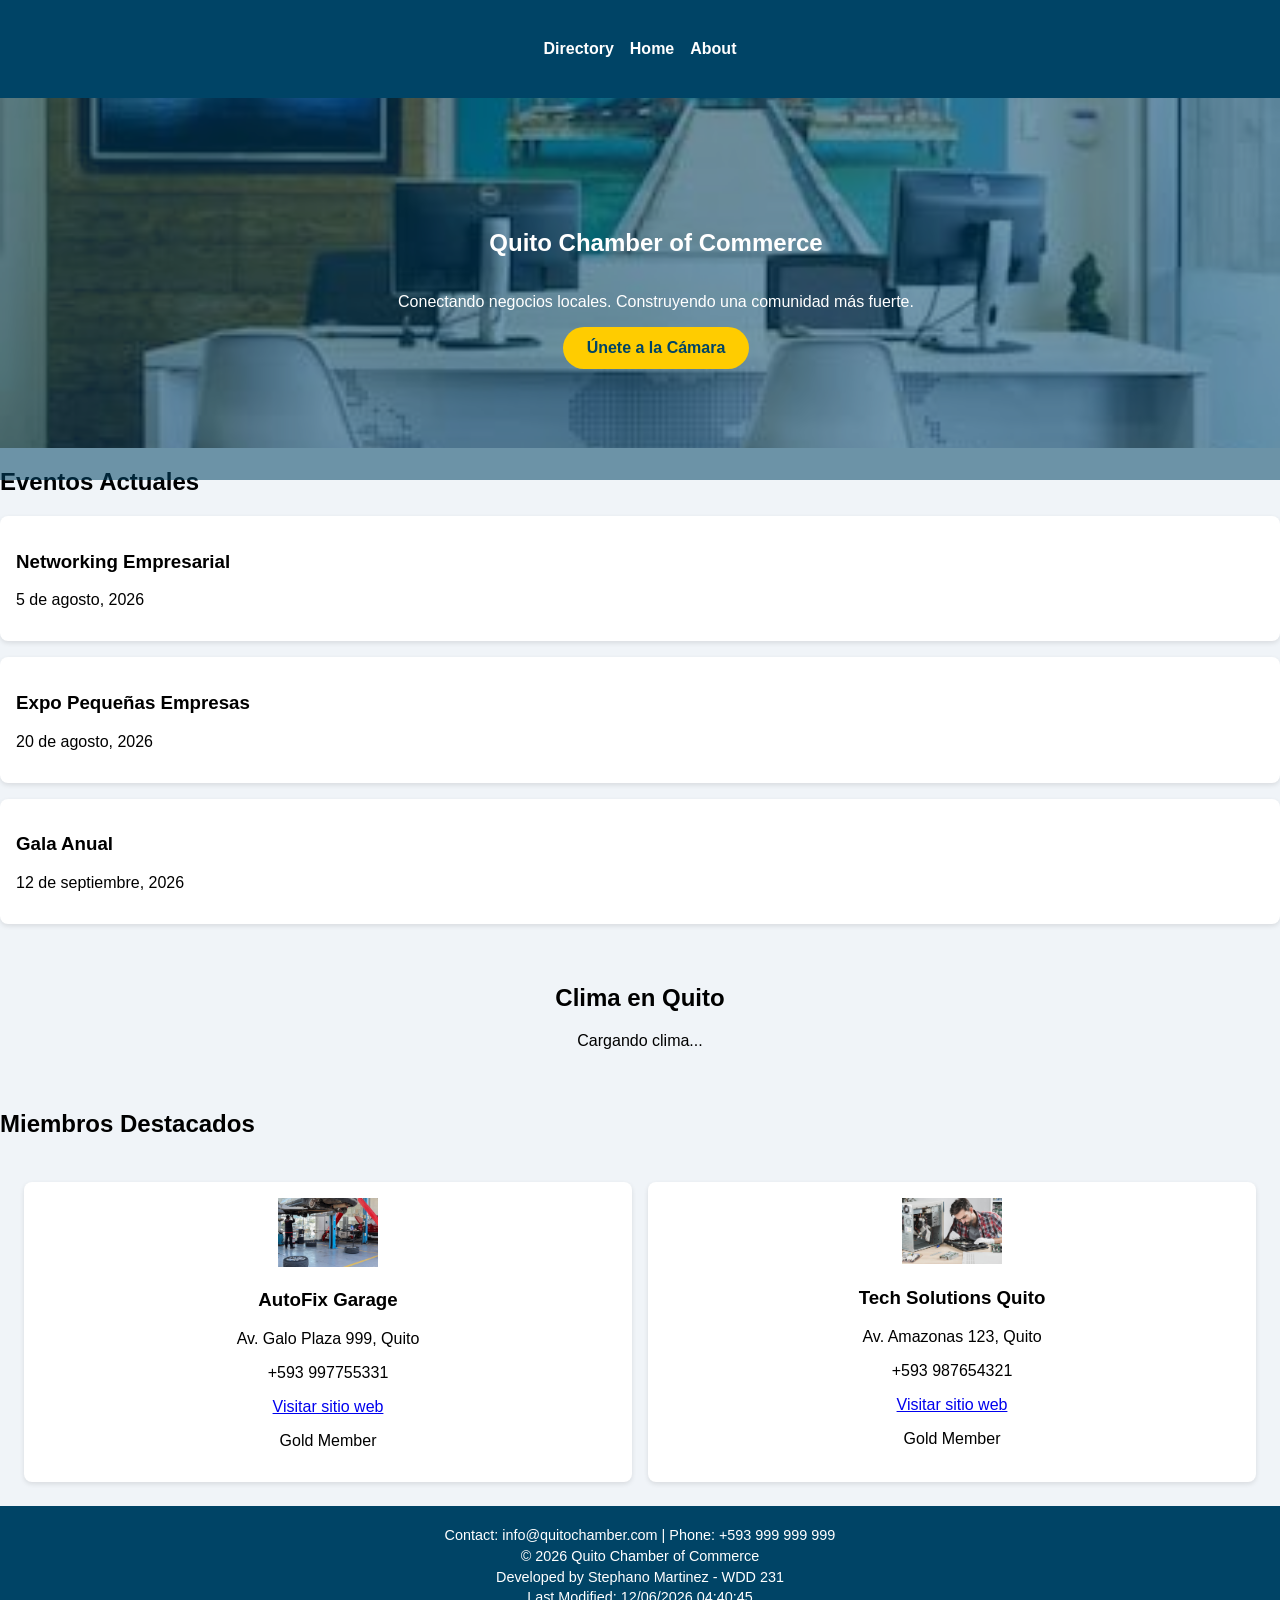
==== chamber/index.html @ 9b33911d "Week 3 Chamber" ====
<!DOCTYPE html>
<html lang="en">
<head>
  <meta charset="UTF-8">
  <meta name="viewport" content="width=device-width, initial-scale=1.0">
  <title>Quito Chamber of Commerce | Home</title>
  <meta name="description" content="Página principal de la Cámara de Comercio de Quito">
  <meta name="author" content="Stephano Martinez">

  <link rel="icon" href="images/favicon.ico" type="image/x-icon">

  <link rel="stylesheet" href="styles/normalize.css">
  <link rel="stylesheet" href="styles/small.css">
  <link rel="stylesheet" href="styles/larger.css">
  <link rel="stylesheet" href="styles/home.css">
</head>
<body>
  <header>
    <nav>
      <ul>
        <li><a href="directory.html">Directory</a></li>
        <li><a href="index.html">Home</a></li>
        <li><a href="about.html">About</a></li>
      </ul>
    </nav>
  </header>

  <main>
    <section class="hero">
      <img src="images/andestravel.jpg" alt="Quito" class="hero-image">
      <div class="hero-text">
        <h1>Quito Chamber of Commerce</h1>
        <p>Conectando negocios locales. Construyendo una comunidad más fuerte.</p>
        <a href="join.html" class="cta-button">Únete a la Cámara</a>
      </div>
    </section>

    <section class="events">
      <h2>Eventos Actuales</h2>
      <ul class="events-list">
        <li><h3>Networking Empresarial</h3><p>5 de agosto, 2026</p></li>
        <li><h3>Expo Pequeñas Empresas</h3><p>20 de agosto, 2026</p></li>
        <li><h3>Gala Anual</h3><p>12 de septiembre, 2026</p></li>
      </ul>
    </section>

    <section class="weather">
      <h2>Clima en Quito</h2>
      <div id="current-weather"></div>
      <div id="forecast"></div>
    </section>

    <section class="spotlights">
      <h2>Miembros Destacados</h2>
      <div id="spotlight-cards" class="spotlight-grid"></div>
    </section>
  </main>

  <footer>
    <p>Contact: info@quitochamber.com | Phone: +593 999 999 999</p>
    <p>&copy; <span id="year"></span> Quito Chamber of Commerce</p>
    <p>Developed by Stephano Martinez - WDD 231</p>
    <p>Last Modified: <span id="lastModified"></span></p>
  </footer>

  <script src="scripts/home.js" defer></script>
</body>
</html>
---- chamber/styles/small.css ----
body {
  font-family: Arial, sans-serif;
  margin: 0;
  padding: 0;
  background-color: #f0f4f8;
}

header, footer {
  background-color: #004466;
  color: white;
  padding: 1rem;
  text-align: center;
}

nav ul {
  list-style: none;
  padding: 0;
  display: flex;
  justify-content: center;
  flex-wrap: wrap;
}

nav li {
  margin: 0.5rem;
}

nav a {
  color: white;
  text-decoration: none;
  font-weight: bold;
}

.view-buttons {
  text-align: center;
  margin: 1rem;
}

.view-buttons button {
  background-color: #004466;
  color: white;
  border: none;
  padding: 0.5rem 1rem;
  margin: 0.3rem;
  border-radius: 5px;
  cursor: pointer;
}

.view-buttons button:hover {
  background-color: #006699;
}

.grid {
  display: grid;
  grid-template-columns: 1fr;
  gap: 1rem;
  padding: 1rem;
}

.list {
  display: block;
  padding: 1rem;
}

.card {
  border: 1px solid #ccc;
  padding: 1rem;
  background: white;
  box-shadow: 0 2px 5px rgba(0,0,0,0.1);
  border-radius: 8px;
  transition: transform 0.2s;
}

.card:hover {
  transform: scale(1.02);
}

.card img {
  width: 100%;
  height: 200px;
  object-fit: cover;
  border-radius: 5px;
}

footer p {
  margin: 0.3rem 0;
  font-size: 0.9rem;
}
---- chamber/styles/larger.css ----
@media (min-width: 600px) {
  .grid {
    grid-template-columns: repeat(auto-fit, minmax(300px, 1fr));
  }
}
---- chamber/styles/home.css ----
.hero {
  position: relative;
}

.hero-image {
  width: 100%;
  height: 350px;
  object-fit: cover;
  display: block;
}

.hero-text {
  position: absolute;
  top: 0; left: 0;
  width: 100%;
  height: 100%;
  background: rgba(0,68,102,0.55);
  color: white;
  display: flex;
  flex-direction: column;
  justify-content: center;
  align-items: center;
  text-align: center;
  padding: 1rem;
}

.cta-button {
  background-color: #ffcc00;
  color: #004466;
  font-weight: bold;
  text-decoration: none;
  padding: 0.75rem 1.5rem;
  border-radius: 30px;
}

.events-list {
  list-style: none;
  padding: 0;
  display: flex;
  flex-direction: column;
  gap: 1rem;
}

.events-list li {
  background: white;
  border-radius: 8px;
  padding: 1rem;
  box-shadow: 0 2px 5px rgba(0,0,0,0.1);
}

.weather {
  text-align: center;
  padding: 1.5rem;
}

.forecast-row {
  display: flex;
  justify-content: center;
  gap: 1rem;
  margin-top: 1rem;
}

.forecast-day {
  background: white;
  border-radius: 8px;
  padding: 0.75rem 1rem;
  box-shadow: 0 2px 5px rgba(0,0,0,0.1);
}

.spotlight-grid {
  display: grid;
  grid-template-columns: 1fr;
  gap: 1rem;
  padding: 1.5rem;
}

.spotlight-card {
  background: white;
  border-radius: 8px;
  padding: 1rem;
  text-align: center;
  box-shadow: 0 2px 5px rgba(0,0,0,0.1);
}

.spotlight-card img {
  max-width: 100px;
}

@media (min-width: 600px) {
  .spotlight-grid {
    grid-template-columns: repeat(auto-fit, minmax(250px, 1fr));
  }
}
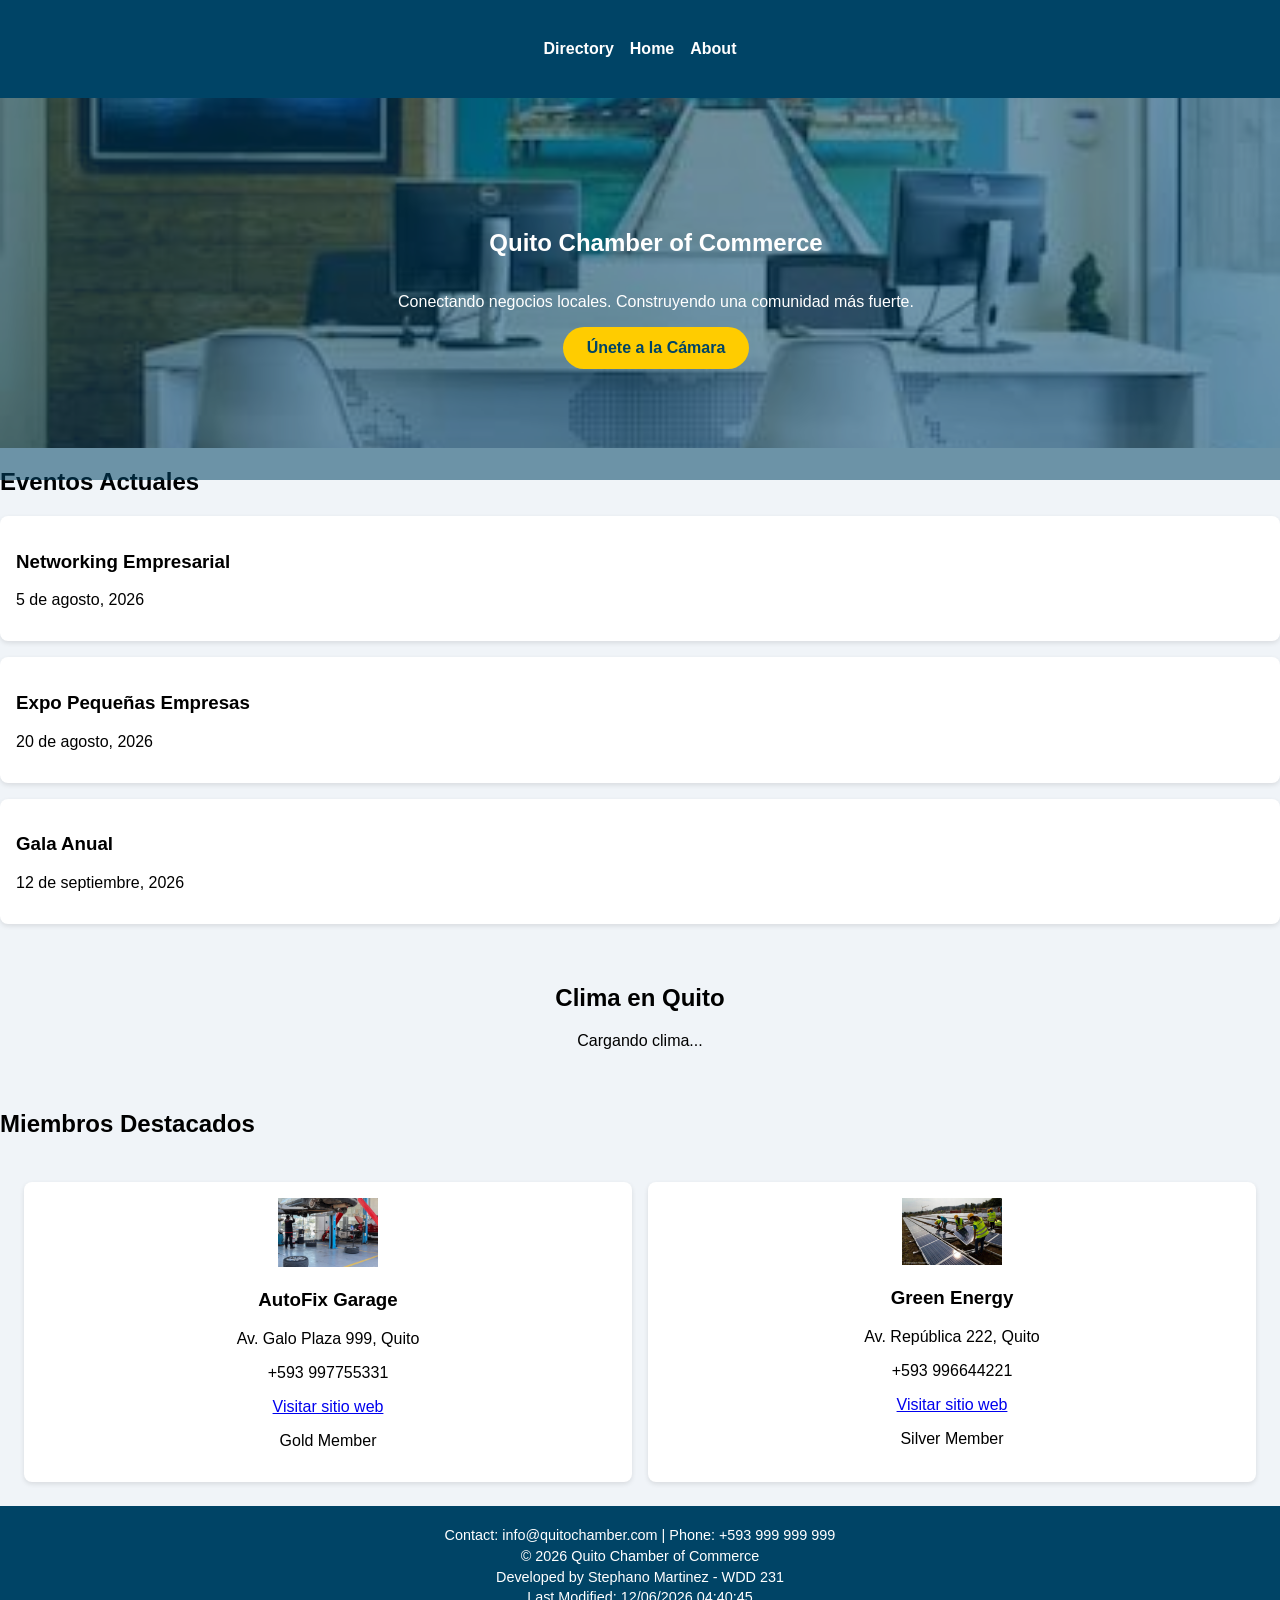
==== commit 446a3192: "Week 3 Chamber.1" ====
--- a/chamber/index.html
+++ b/chamber/index.html
@@ -4,15 +4,28 @@
   <meta charset="UTF-8">
   <meta name="viewport" content="width=device-width, initial-scale=1.0">
   <title>Quito Chamber of Commerce | Home</title>
-  <meta name="description" content="Página principal de la Cámara de Comercio de Quito">
+  <meta name="description" content="Página principal de la Cámara de Comercio de Quito, con eventos actuales, clima y negocios destacados.">
   <meta name="author" content="Stephano Martinez">
 
   <link rel="icon" href="images/favicon.ico" type="image/x-icon">
+
+  <!-- Social Media Meta -->
+  <meta property="og:title" content="Quito Chamber of Commerce | Home Page">
+  <meta property="og:description" content="Descubre negocios locales, eventos actuales y el clima de Quito en el sitio oficial de la Cámara de Comercio.">
+  <meta property="og:image" content="https://stephanom7.github.io/wdd231/chamber/images/social.jpg">
+  <meta property="og:url" content="https://stephanom7.github.io/wdd231/chamber/index.html">
+
+  <!-- Google Fonts -->
+  <link rel="preconnect" href="https://fonts.googleapis.com">
+  <link rel="preconnect" href="https://fonts.gstatic.com" crossorigin>
+  <link href="https://fonts.googleapis.com/css2?family=Roboto:wght@400;700&display=swap" rel="stylesheet">
 
   <link rel="stylesheet" href="styles/normalize.css">
   <link rel="stylesheet" href="styles/small.css">
   <link rel="stylesheet" href="styles/larger.css">
   <link rel="stylesheet" href="styles/home.css">
+
+  <script src="scripts/home.js" defer></script>
 </head>
 <body>
   <header>
@@ -27,7 +40,7 @@
 
   <main>
     <section class="hero">
-      <img src="images/andestravel.jpg" alt="Quito" class="hero-image">
+      <img src="images/andestravel.jpg" alt="Oficina moderna representando los negocios de la Cámara de Comercio de Quito" class="hero-image">
       <div class="hero-text">
         <h1>Quito Chamber of Commerce</h1>
         <p>Conectando negocios locales. Construyendo una comunidad más fuerte.</p>
@@ -63,6 +76,5 @@
     <p>Last Modified: <span id="lastModified"></span></p>
   </footer>
 
-  <script src="scripts/home.js" defer></script>
 </body>
 </html>
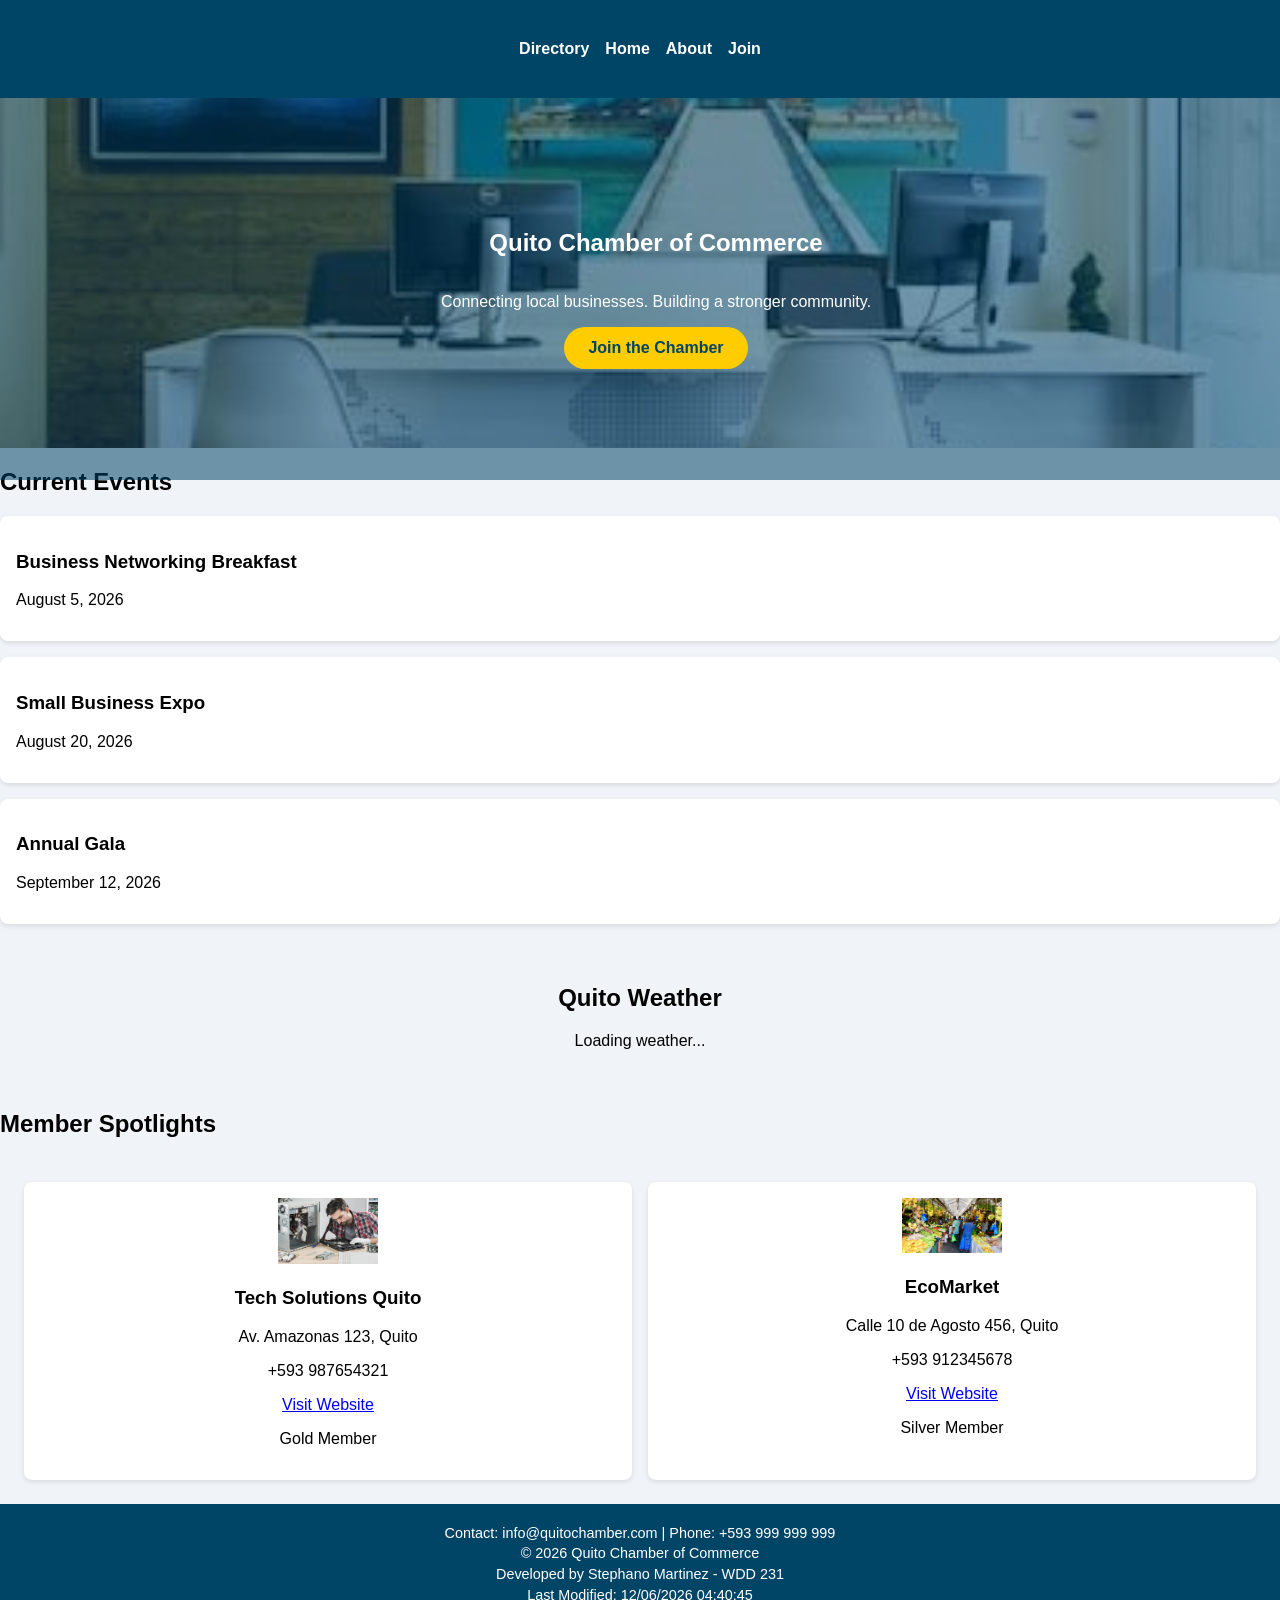
==== commit 4e4ef024: "Week 4 Chamber" ====
--- a/chamber/index.html
+++ b/chamber/index.html
@@ -4,18 +4,16 @@
   <meta charset="UTF-8">
   <meta name="viewport" content="width=device-width, initial-scale=1.0">
   <title>Quito Chamber of Commerce | Home</title>
-  <meta name="description" content="Página principal de la Cámara de Comercio de Quito, con eventos actuales, clima y negocios destacados.">
+  <meta name="description" content="Home page of the Quito Chamber of Commerce, featuring current events, local weather, and member spotlights.">
   <meta name="author" content="Stephano Martinez">
 
   <link rel="icon" href="images/favicon.ico" type="image/x-icon">
 
-  <!-- Social Media Meta -->
   <meta property="og:title" content="Quito Chamber of Commerce | Home Page">
-  <meta property="og:description" content="Descubre negocios locales, eventos actuales y el clima de Quito en el sitio oficial de la Cámara de Comercio.">
+  <meta property="og:description" content="Discover local businesses, upcoming events, and Quito's weather on the official Chamber of Commerce site.">
   <meta property="og:image" content="https://stephanom7.github.io/wdd231/chamber/images/social.jpg">
   <meta property="og:url" content="https://stephanom7.github.io/wdd231/chamber/index.html">
 
-  <!-- Google Fonts -->
   <link rel="preconnect" href="https://fonts.googleapis.com">
   <link rel="preconnect" href="https://fonts.gstatic.com" crossorigin>
   <link href="https://fonts.googleapis.com/css2?family=Roboto:wght@400;700&display=swap" rel="stylesheet">
@@ -34,37 +32,38 @@
         <li><a href="directory.html">Directory</a></li>
         <li><a href="index.html">Home</a></li>
         <li><a href="about.html">About</a></li>
+        <li><a href="join.html">Join</a></li>
       </ul>
     </nav>
   </header>
 
   <main>
     <section class="hero">
-      <img src="images/andestravel.jpg" alt="Oficina moderna representando los negocios de la Cámara de Comercio de Quito" class="hero-image">
+      <img src="images/andestravel.jpg" alt="Modern office representing Quito Chamber of Commerce businesses" class="hero-image">
       <div class="hero-text">
         <h1>Quito Chamber of Commerce</h1>
-        <p>Conectando negocios locales. Construyendo una comunidad más fuerte.</p>
-        <a href="join.html" class="cta-button">Únete a la Cámara</a>
+        <p>Connecting local businesses. Building a stronger community.</p>
+        <a href="join.html" class="cta-button">Join the Chamber</a>
       </div>
     </section>
 
     <section class="events">
-      <h2>Eventos Actuales</h2>
+      <h2>Current Events</h2>
       <ul class="events-list">
-        <li><h3>Networking Empresarial</h3><p>5 de agosto, 2026</p></li>
-        <li><h3>Expo Pequeñas Empresas</h3><p>20 de agosto, 2026</p></li>
-        <li><h3>Gala Anual</h3><p>12 de septiembre, 2026</p></li>
+        <li><h3>Business Networking Breakfast</h3><p>August 5, 2026</p></li>
+        <li><h3>Small Business Expo</h3><p>August 20, 2026</p></li>
+        <li><h3>Annual Gala</h3><p>September 12, 2026</p></li>
       </ul>
     </section>
 
     <section class="weather">
-      <h2>Clima en Quito</h2>
+      <h2>Quito Weather</h2>
       <div id="current-weather"></div>
       <div id="forecast"></div>
     </section>
 
     <section class="spotlights">
-      <h2>Miembros Destacados</h2>
+      <h2>Member Spotlights</h2>
       <div id="spotlight-cards" class="spotlight-grid"></div>
     </section>
   </main>
@@ -75,6 +74,5 @@
     <p>Developed by Stephano Martinez - WDD 231</p>
     <p>Last Modified: <span id="lastModified"></span></p>
   </footer>
-
 </body>
 </html>
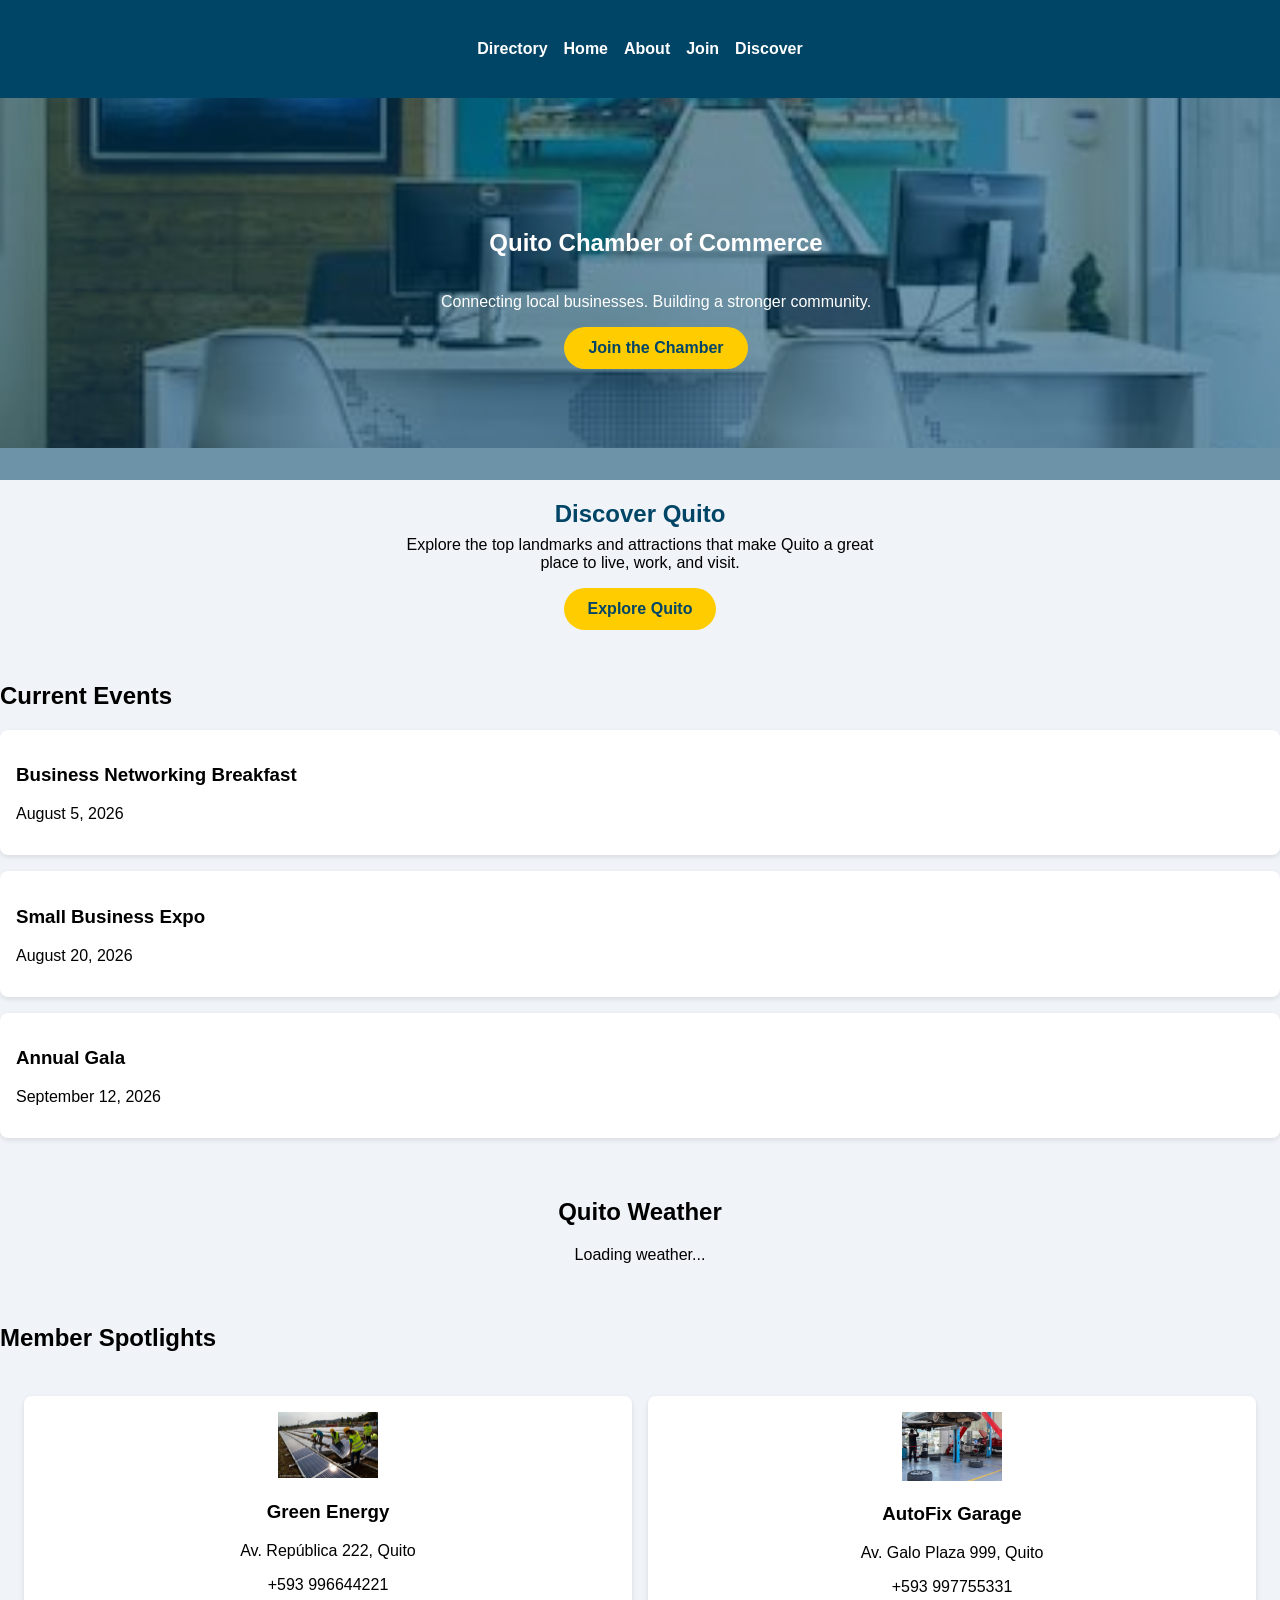
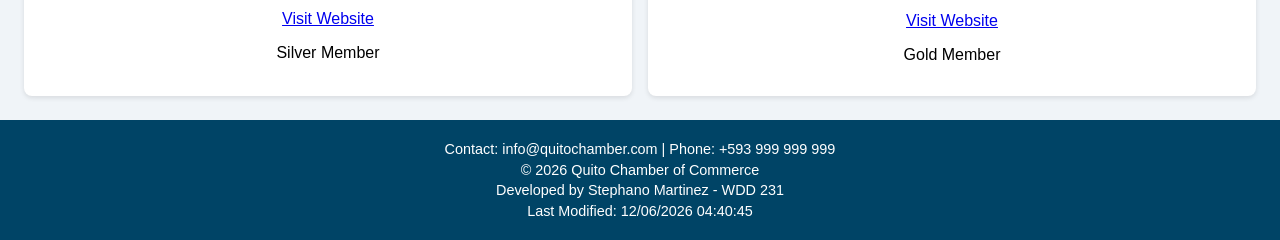
==== commit 140fe805: "Chamber week 5" ====
--- a/chamber/index.html
+++ b/chamber/index.html
@@ -33,6 +33,7 @@
         <li><a href="index.html">Home</a></li>
         <li><a href="about.html">About</a></li>
         <li><a href="join.html">Join</a></li>
+        <li><a href="discover.html">Discover</a></li>
       </ul>
     </nav>
   </header>
@@ -45,6 +46,12 @@
         <p>Connecting local businesses. Building a stronger community.</p>
         <a href="join.html" class="cta-button">Join the Chamber</a>
       </div>
+    </section>
+
+    <section class="discover-cta">
+      <h2>Discover Quito</h2>
+      <p>Explore the top landmarks and attractions that make Quito a great place to live, work, and visit.</p>
+      <a href="discover.html" class="cta-button">Explore Quito</a>
     </section>
 
     <section class="events">
--- a/chamber/styles/home.css
+++ b/chamber/styles/home.css
@@ -31,6 +31,23 @@
   text-decoration: none;
   padding: 0.75rem 1.5rem;
   border-radius: 30px;
+  display: inline-block;
+}
+
+.discover-cta {
+  text-align: center;
+  padding: 2rem 1rem;
+  background-color: #f0f4f8;
+}
+
+.discover-cta h2 {
+  margin-bottom: 0.5rem;
+  color: #004466;
+}
+
+.discover-cta p {
+  max-width: 500px;
+  margin: 0 auto 1rem;
 }
 
 .events-list {
